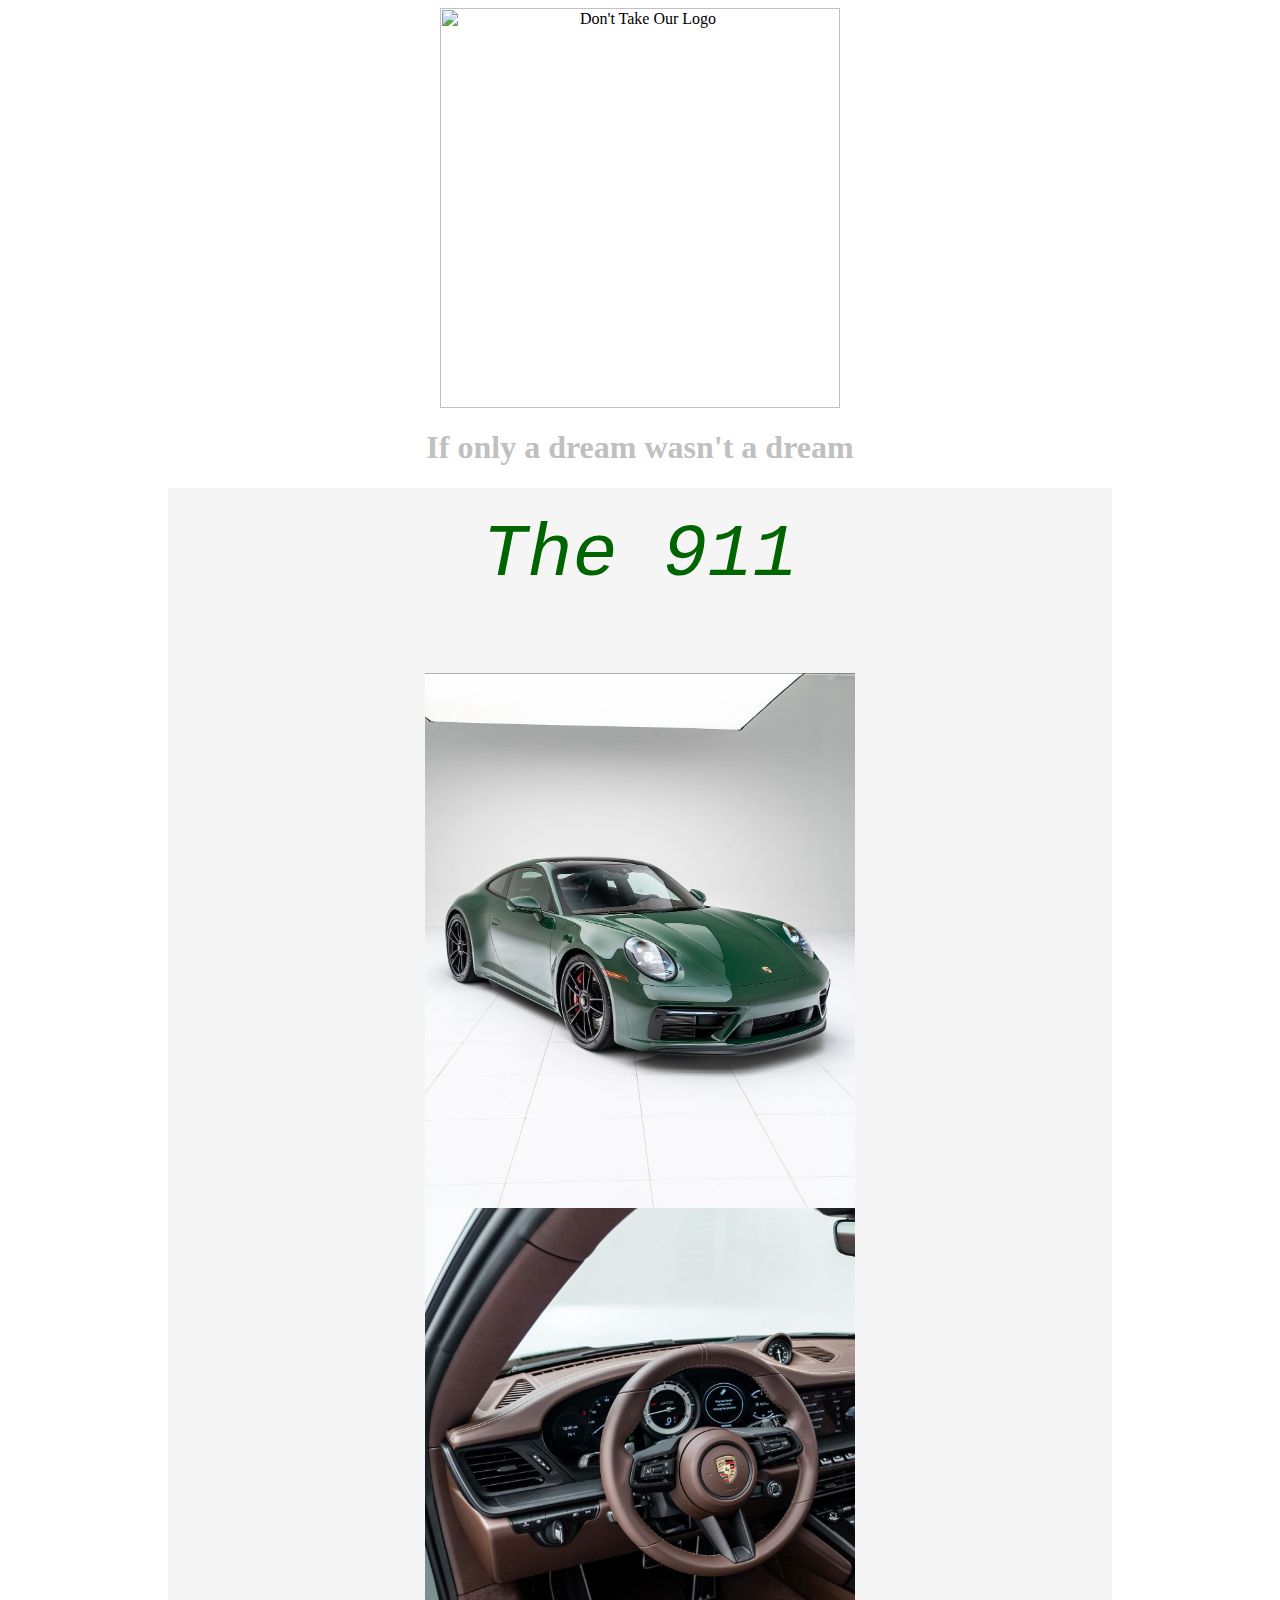
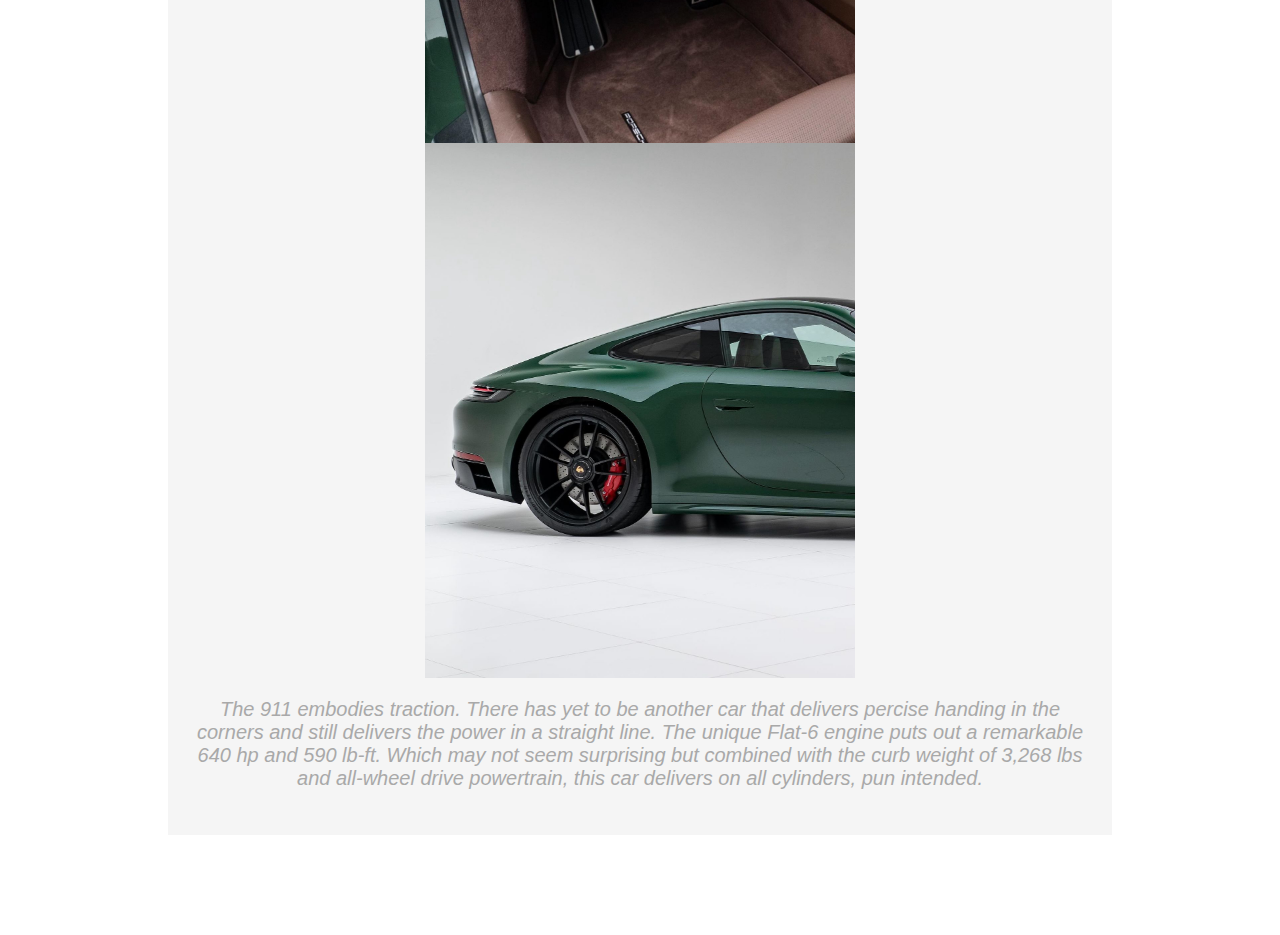
==== carhistory.html @ 5abd3f04 "Add files via upload" ====
<html>

<head>
	<meta charset="UTF-8">
	<meta name="viewport" content="width=device-width, initial-scale=1.0"
	<link href="styles/style.css" rel="stylesheet" />
    <style>

   	.p1 {font-family: "Times New Roman", Times, serif; 
   		color: floralwhite; 
   		background: navy;
   		border: 2px silver;
   	}

   	.p2 {font-family: Arial, Helvetica, sans-serif; font-size: 20px; color: slateblue;
   	}

   	.p3 {font-family: "Lucida Console","Courier New", monospace;
   	}
   	.p4 {font-family: "Autowide", sans-serif; font-size: 40px;
   	}


 div.headerbox {
   		width: 20%px;
   		padding: 25px;
   		font-size: 75px;
   		font-style: italic;
   		font-family: "Autowide", "Courier New", monospace;
   		

   	margin-top: 20px;
   	margin-bottom: 100px;
   	margin-right: 80px;
   	margin-left: 80px;

   	background-color: #F5F5F5;

   }

div.mycarbox {
	max-width: 50%px;
   		padding: 150%px;

   	margin-top: 50%px;
   	margin-bottom: 50%px;
   	margin-right: 80px;
   	margin-left: 80px;
   	text-align: center;

   	background-color: #ghostwhite;

}


</style>
</head>

<!    --------- Header ----------->
<div class="mycarbox">
	<img src="PsGarage.jpg" width="400" height="400px" alt="Don't Take Our Logo">

<h1 style="color: Silver"> If only a dream wasn't a dream </h1>


<div class="headerbox"
<h3 style="color: darkgreen;"> The 911 </h3>
	<p></p>
	<img src="Porsche1783.jpg" width="430" height="535px" alt="Don't Take Our Pic">
	<img src="Porsche1784.jpg" width="430" height="535px" alt="Don't Take Our Pic">
	<img src="Porsche1785.jpg" width="430" height="535px" alt="Don't Take Our Pic">

	<p class="p2" style="color: darkgrey;">  The 911 embodies traction. There has yet to be another car that delivers percise handing in the corners and still delivers the power in a straight line. The unique Flat-6 engine puts out a remarkable 640 hp and 590 lb-ft. Which may not seem surprising but combined with the curb weight of 3,268 lbs and all-wheel drive powertrain, this car delivers on all cylinders, pun intended.</p>
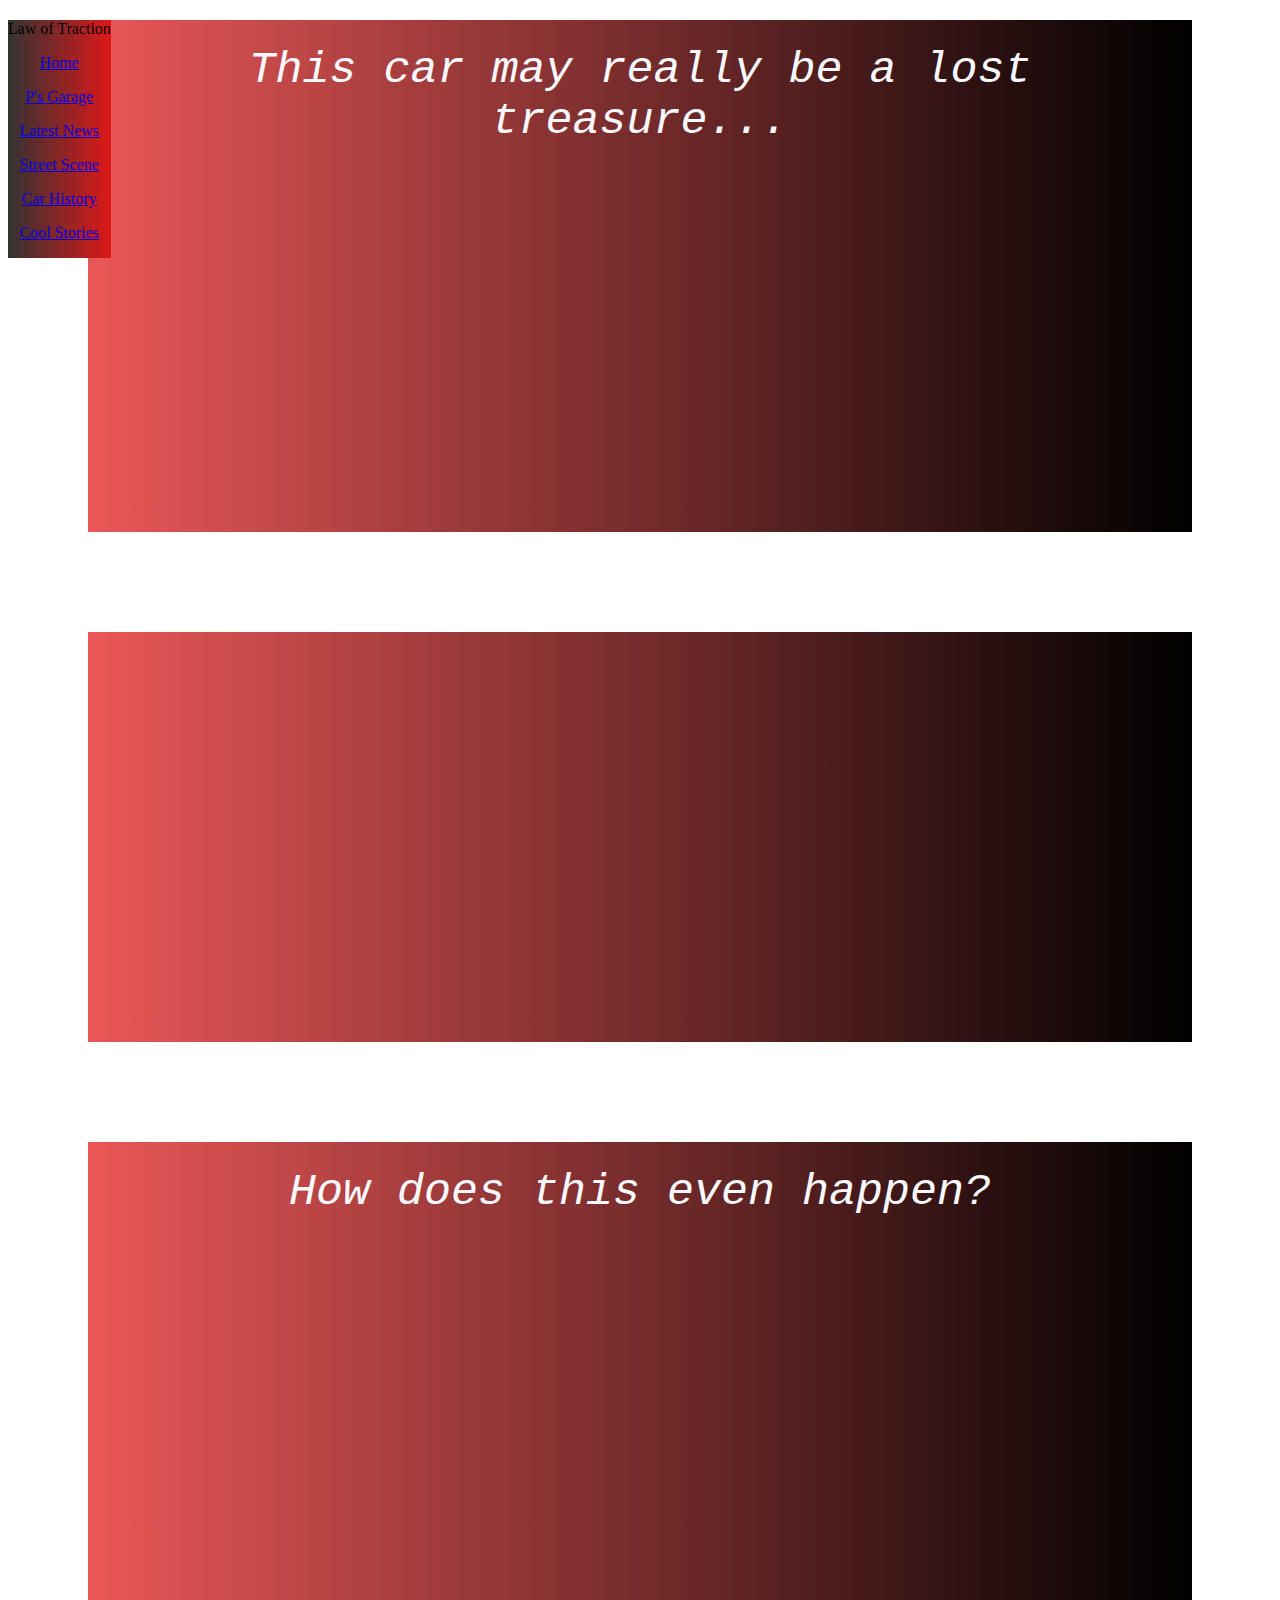
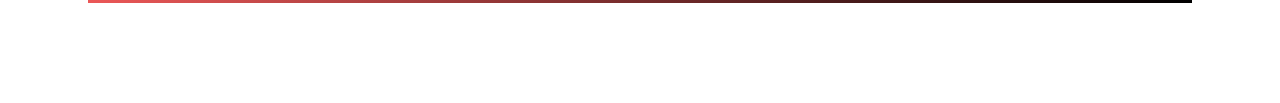
==== commit 5e4bb706: "Add files via upload" ====
--- a/carhistory.html
+++ b/carhistory.html
@@ -3,7 +3,7 @@
 <head>
 	<meta charset="UTF-8">
 	<meta name="viewport" content="width=device-width, initial-scale=1.0"
-	<link href="styles/style.css" rel="stylesheet" />
+	<link href="styles/style.css" rel="styles.css" />
     <style>
 
    	.p1 {font-family: "Times New Roman", Times, serif; 
@@ -22,17 +22,35 @@
 
 
  div.headerbox {
-   		width: 20%px;
+   		width: 40%px;
    		padding: 25px;
-   		font-size: 75px;
+   		font-size: 45px;
    		font-style: italic;
    		font-family: "Autowide", "Courier New", monospace;
+   		text-align: center;
    		
 
    	margin-top: 20px;
    	margin-bottom: 100px;
    	margin-right: 80px;
    	margin-left: 80px;
+
+   	background: linear-gradient(to right, #eb5757, #000000);;
+
+   }
+
+div.headerbox2 {
+   		width: 40px;
+   		padding: 25px;
+   		font-size: 30px;
+   		font-style: italic;
+   		font-family: "Autowide", "Courier New", monospace;
+   		
+
+   	margin-top: 20px;
+   	margin-bottom: 100vh;
+   	margin-right: 80px;
+   	margin-left: 0px;
 
    	background-color: #F5F5F5;
 
@@ -48,7 +66,23 @@
    	margin-left: 80px;
    	text-align: center;
 
-   	background-color: #ghostwhite;
+   	background: linear-gradient(to right, #333333, #dd1818);
+
+}
+
+div.sidenav {
+	max-width: 50%px;
+   		padding: 150%px;
+   		position: fixed;
+   		text-decoration: none;
+
+   	margin-top: 50%px;
+   	margin-bottom: 50%px;
+   	margin-right: 80px;
+   	margin-left: 0px;
+   	text-align: center;
+
+   	background: linear-gradient(to right, #333333, #dd1818);
 
 }
 
@@ -56,18 +90,63 @@
 </style>
 </head>
 
-<!    --------- Header ----------->
-<div class="mycarbox">
-	<img src="PsGarage.jpg" width="400" height="400px" alt="Don't Take Our Logo">
+<body>
 
-<h1 style="color: Silver"> If only a dream wasn't a dream </h1>
+	
+	<!--sidenavigatorrrrr---->
+	<div class="sidenav"
+		<h1> Law of Traction </h1>
+
+			<p><a href="latestnews.html"><i class="fa-solid fa-igloo"></i> Home</a></p>
+			<p><a href="psgarage.html"><i class="fa-solid fa-square-parking"></i> P's Garage</a></p>
+			<p><a href="latestnews.html"><i class="fa-solid fa-newspaper"></i> Latest News</a></p>
+			<p><a href="streetscene.html"><i class="fa-solid fa-street-view"></i> Street Scene</a></p>
+			<p><a href="carhistory.html"><i class="fa-solid fa-file-waveform"></i> Car History</a></p>
+			<p><a href="coolstories.html"><i class="fa-solid fa-face-grin-beam"></i> Cool Stories</a></p>
 
 
+	</div> 
+
+
+
+<!-- Main Content -->
+<div class="newsupdates">
+
+<!-------MERCEDES CLK------>
+
 <div class="headerbox"
-<h3 style="color: darkgreen;"> The 911 </h3>
+<h3 style="color: ghostwhite;"> This car may really be a lost treasure... </h3>
 	<p></p>
-	<img src="Porsche1783.jpg" width="430" height="535px" alt="Don't Take Our Pic">
-	<img src="Porsche1784.jpg" width="430" height="535px" alt="Don't Take Our Pic">
-	<img src="Porsche1785.jpg" width="430" height="535px" alt="Don't Take Our Pic">
 
-	<p class="p2" style="color: darkgrey;">  The 911 embodies traction. There has yet to be another car that delivers percise handing in the corners and still delivers the power in a straight line. The unique Flat-6 engine puts out a remarkable 640 hp and 590 lb-ft. Which may not seem surprising but combined with the curb weight of 3,268 lbs and all-wheel drive powertrain, this car delivers on all cylinders, pun intended.</p> +	<iframe width="560" height="315" src="https://www.youtube.com/embed/1C7WjXr7pQQ?si=LfMaG-aBGuSKFHg1" title="YouTube video player" frameborder="0" allow="accelerometer; autoplay; clipboard-write; encrypted-media; gyroscope; picture-in-picture; web-share" referrerpolicy="strict-origin-when-cross-origin" allowfullscreen></iframe>
+
+</div>
+
+<!-----McLaren F1----->
+<div class="headerbox"
+<h3 style="color: ghostwhite;">  </h3>
+	<p></p>
+
+	<iframe width="560" height="315" src="https://www.youtube.com/embed/i9KyjQKIMLE?si=kBqyrBAX2_EQeAzN" title="YouTube video player" frameborder="0" allow="accelerometer; autoplay; clipboard-write; encrypted-media; gyroscope; picture-in-picture; web-share" referrerpolicy="strict-origin-when-cross-origin" allowfullscreen></iframe>
+
+</div>
+
+<!------Racing History------->
+
+<div class="headerbox"
+<h3 style="color: ghostwhite;"> How does this even happen? </h3>
+	<p></p>
+
+	<iframe width="560" height="315" src="https://www.youtube.com/embed/XN7iLdZKqK8?si=Uve0_ly1B383fkMp" title="YouTube video player" frameborder="0" allow="accelerometer; autoplay; clipboard-write; encrypted-media; gyroscope; picture-in-picture; web-share" referrerpolicy="strict-origin-when-cross-origin" allowfullscreen></iframe>
+	
+</div>
+
+
+</div>
+
+
+
+
+
+
+</body>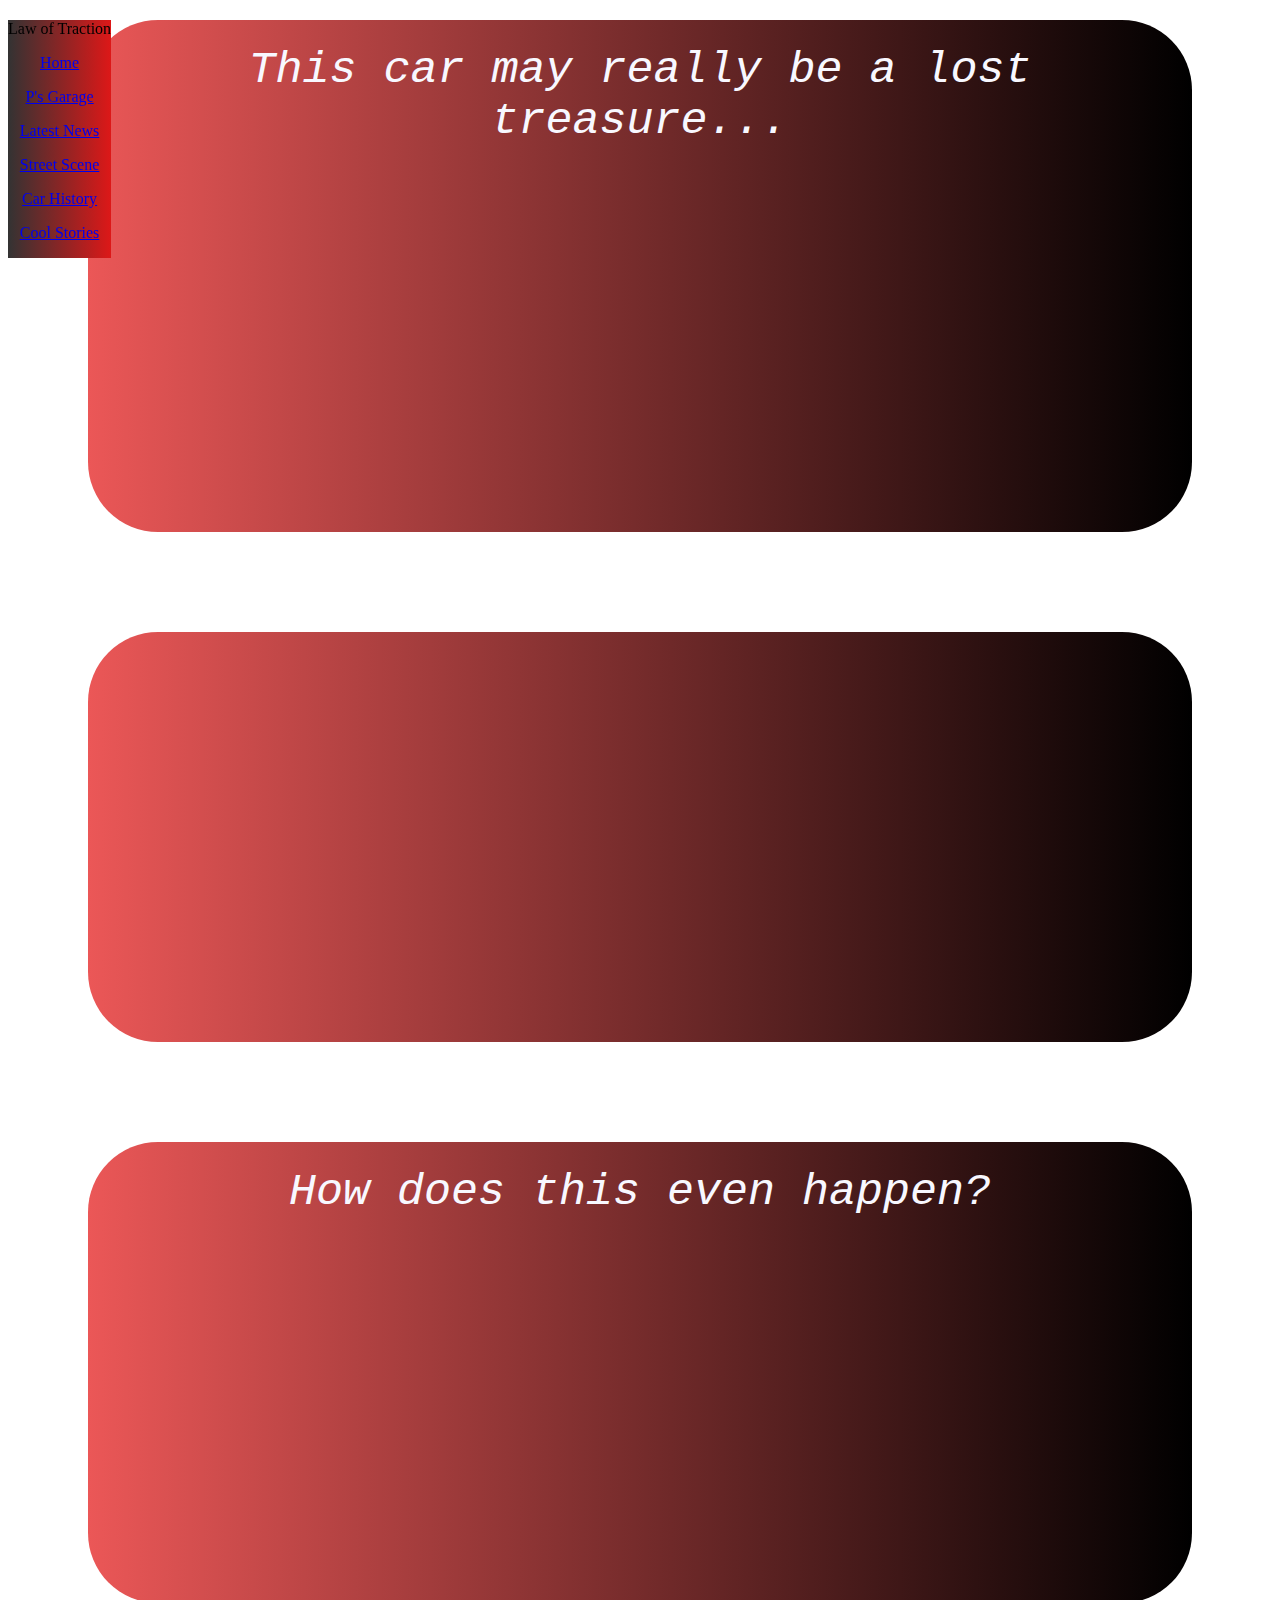
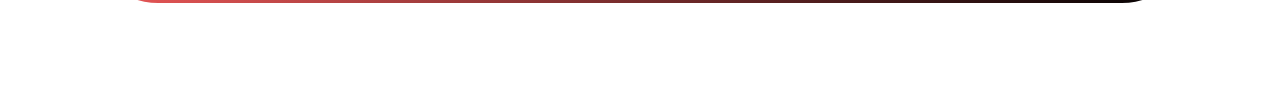
==== commit 123af9a8: "Add files via upload" ====
--- a/carhistory.html
+++ b/carhistory.html
@@ -28,6 +28,7 @@
    		font-style: italic;
    		font-family: "Autowide", "Courier New", monospace;
    		text-align: center;
+   		border-radius: 70px;
    		
 
    	margin-top: 20px;
